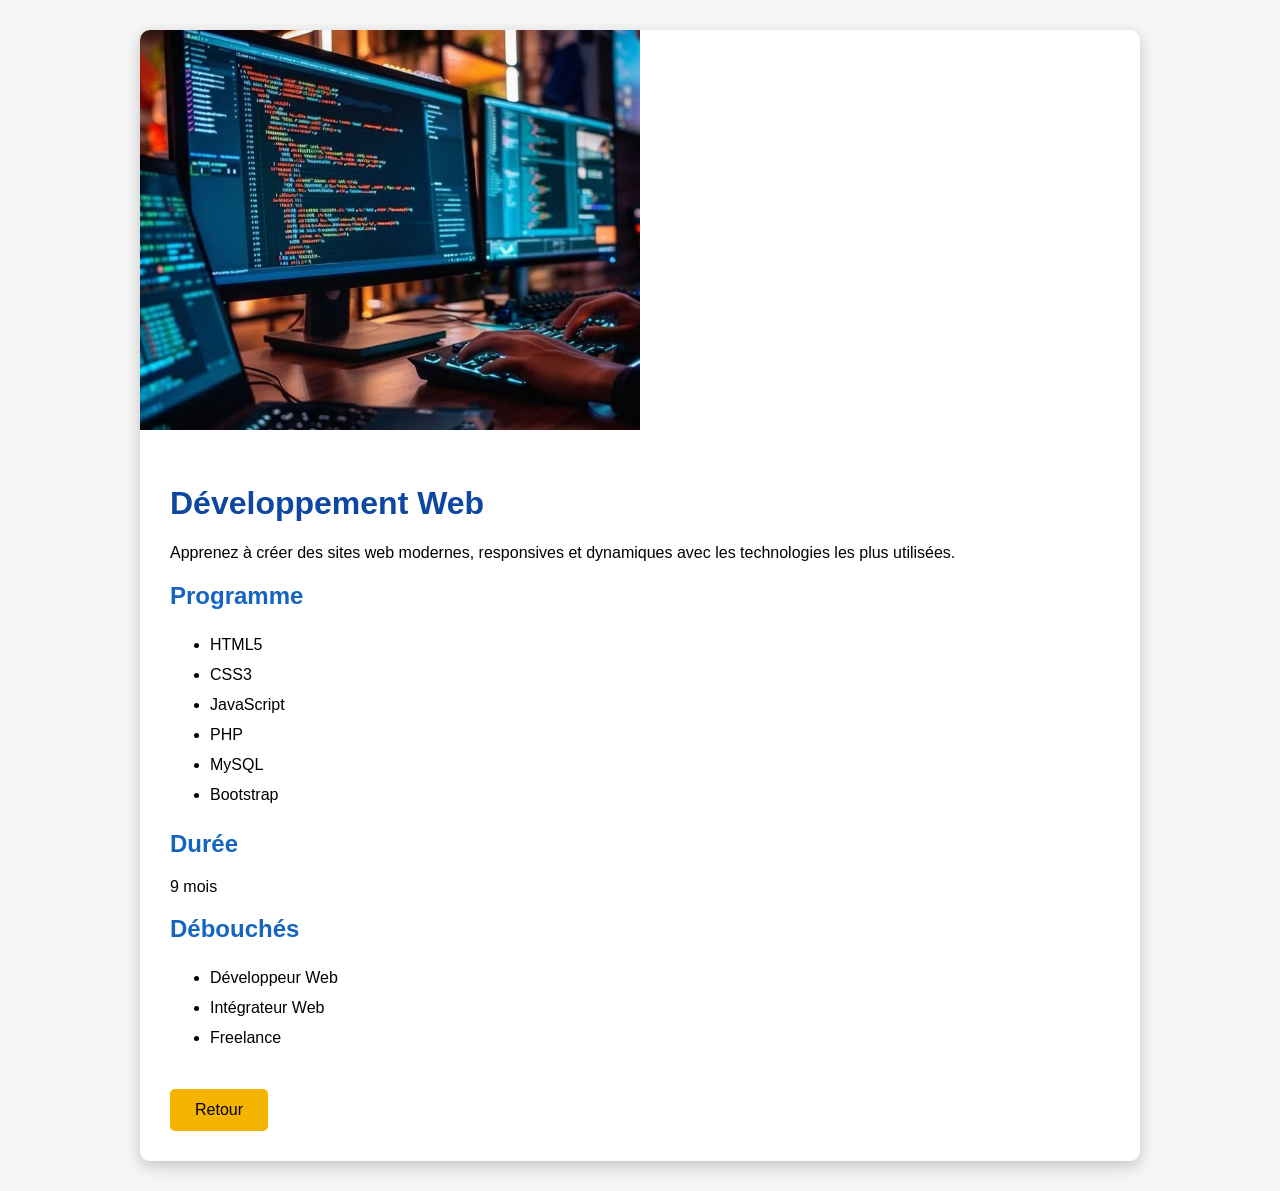
==== index.html/devllo.html @ 936c448e "message de mise a jour" ====
<!DOCTYPE html>
<html lang="en">
<head>
    <meta charset="UTF-8">
    <meta name="viewport" content="width=device-width, initial-scale=1.0">
    <link rel="stylesheet" href="devllop.css">
    <title>Document</title>
</head>
<body>

    <div class="container">

<img src="images/dev.png" alt="Développement Web">

<div class="content">

<h1>Développement Web</h1>

<p>
Apprenez à créer des sites web modernes, responsives et dynamiques avec les technologies les plus utilisées.
</p>

<h2>Programme</h2>

<ul>
<li>HTML5</li>
<li>CSS3</li>
<li>JavaScript</li>
<li>PHP</li>
<li>MySQL</li>
<li>Bootstrap</li>
</ul>

<h2>Durée</h2>
<p>9 mois</p>

<h2>Débouchés</h2>

<ul>
<li>Développeur Web</li>
<li>Intégrateur Web</li>
<li>Freelance</li>
</ul>

<a href="" class="btn">Retour</a>

</div>

</div>


    
</body>
</html>
---- index.html/devllop.css ----
body{
    margin:0;
    font-family:Arial, sans-serif;
    background:#f5f5f5;
}

.container{
    width:90%;
    max-width:1000px;
    margin:30px auto;
    background:#fff;
    border-radius:10px;
    overflow:hidden;
    box-shadow:0 5px 15px rgba(0,0,0,.2);
}

.container img{
    width:50%;
    height:400px;
    object-fit:cover;
}

.content{
    padding:30px;
}

h1{
    color:#0d47a1;
}

h2{
    color:#1565c0;
}

ul{
    line-height:30px;
}

.btn{
    display:inline-block;
    margin-top:20px;
    padding:12px 25px;
    background:#f4b400;
    color:#000;
    text-decoration:none;
    border-radius:5px;
}
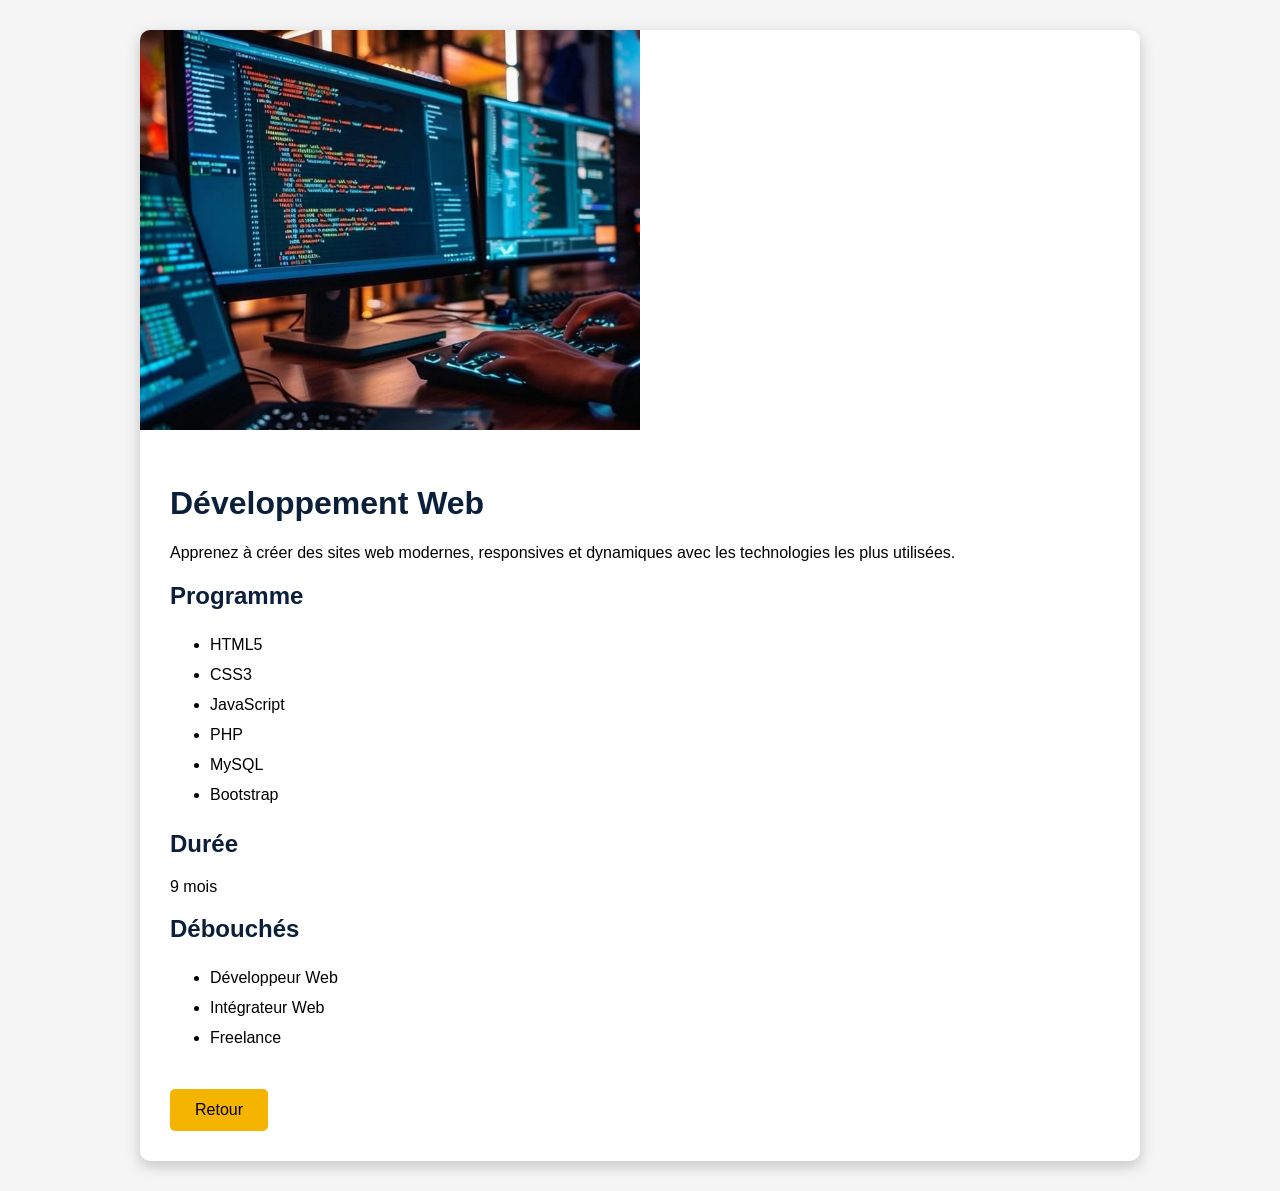
==== commit 32e895a3: "messega de mise a jour" ====
--- a/index.html/devllo.html
+++ b/index.html/devllo.html
@@ -49,6 +49,10 @@
 </div>
 
 
+
+
+
+
     
 </body>
 </html>
--- a/index.html/devllop.css
+++ b/index.html/devllop.css
@@ -25,11 +25,11 @@
 }
 
 h1{
-    color:#0d47a1;
+    color:#0b1f3a;
 }
 
 h2{
-    color:#1565c0;
+    color:#0b1f3a;
 }
 
 ul{
@@ -44,4 +44,40 @@
     color:#000;
     text-decoration:none;
     border-radius:5px;
-}+}
+
+
+
+@media (max-width: 768px) {
+
+    .container {
+        width: 100%;
+        padding: 15px;
+        box-sizing: border-box;
+    }
+
+    .content {
+        width: 100%;
+        display: flex;
+        flex-direction: column;
+        align-items: center;
+    }
+
+    .content img {
+        max-width: 100%;
+        height: auto;
+    }
+
+    .content h1 {
+        font-size: 28px;
+        text-align: center;
+    }
+
+    .content p {
+        font-size: 16px;
+        text-align: justify;
+    }
+}
+
+
+
